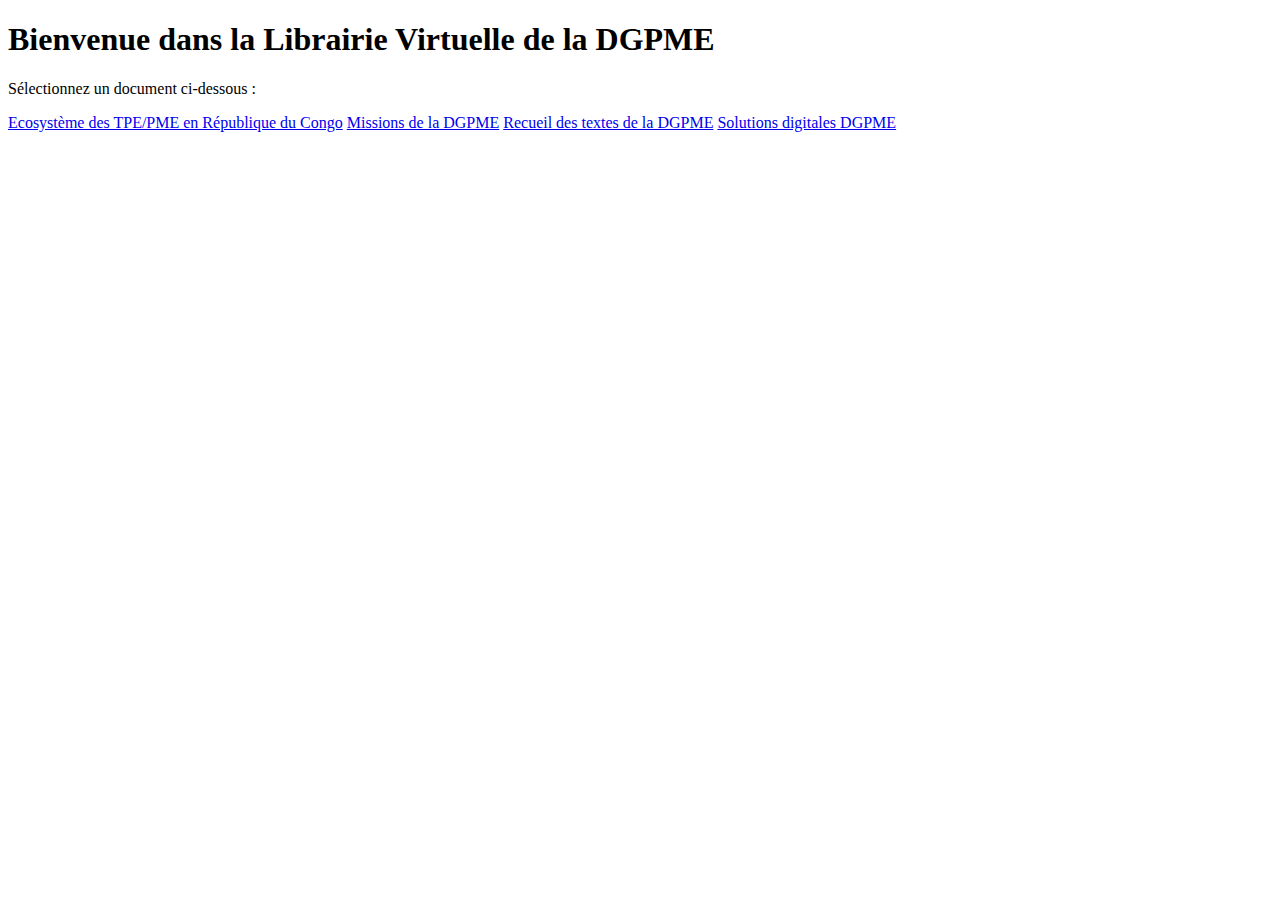
==== index.html @ fb0c1da9 "Create index.html" ====
<!DOCTYPE html>
<html lang="en">
<head>
    <meta charset="UTF-8">
    <meta name="viewport" content="width=device-width, initial-scale=1.0">
    <title>Librairie Virtuelle DGPME</title>
    <link rel="stylesheet" href="styles.css">
</head>
<body>
    <div class="container">
        <h1>Bienvenue dans la Librairie Virtuelle de la DGPME</h1>
        <p>Sélectionnez un document ci-dessous :</p>
        <div class="options">
            <a href="viewer.html?pdf=pdfs\brochure.pdf">Ecosystème des TPE/PME en République du Congo</a>
            <a href="viewer.html?pdf=pdfs\DPME 2.pdf">Missions de la DGPME</a>
            <a href="viewer.html?pdf=pdfs\livre deret-compressed.pdf">Recueil des textes de la DGPME</a>
            <a href="viewer.html?pdf=pdfs\projet dgpme.pdf">Solutions digitales DGPME</a>
        </div>
    </div>
</body>
</html>
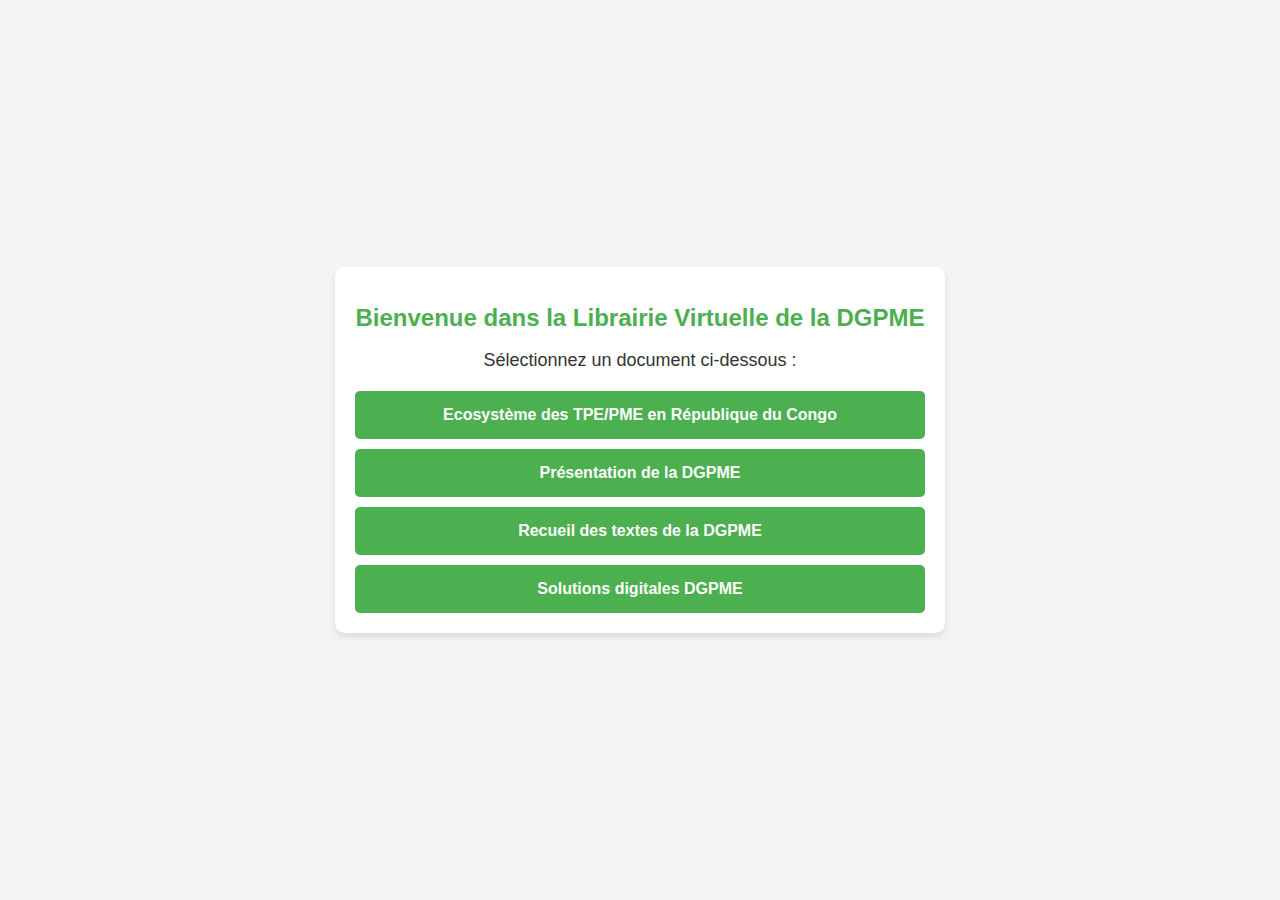
==== commit 50a54162: "first deployment" ====
--- a/index.html
+++ b/index.html
@@ -12,7 +12,7 @@
         <p>Sélectionnez un document ci-dessous :</p>
         <div class="options">
             <a href="viewer.html?pdf=pdfs\brochure.pdf">Ecosystème des TPE/PME en République du Congo</a>
-            <a href="viewer.html?pdf=pdfs\DPME 2.pdf">Missions de la DGPME</a>
+            <a href="viewer.html?pdf=pdfs\DPME 2.pdf">Présentation de la DGPME</a>
             <a href="viewer.html?pdf=pdfs\livre deret-compressed.pdf">Recueil des textes de la DGPME</a>
             <a href="viewer.html?pdf=pdfs\projet dgpme.pdf">Solutions digitales DGPME</a>
         </div>
--- a/styles.css
+++ b/styles.css
@@ -0,0 +1,67 @@
+/* Général */
+body {
+    font-family: Arial, sans-serif;
+    margin: 0;
+    padding: 0;
+    background-color: #f4f4f4;
+    display: flex;
+    justify-content: center;
+    align-items: center;
+    height: 100vh;
+    color: #333;
+}
+
+.container {
+    text-align: center;
+    padding: 20px;
+    background-color: #fff;
+    border-radius: 10px;
+    box-shadow: 0 4px 6px rgba(0, 0, 0, 0.1);
+}
+
+h1 {
+    font-size: 24px;
+    margin-bottom: 10px;
+    color: #4CAF50;
+}
+
+p {
+    font-size: 18px;
+    margin-bottom: 20px;
+}
+
+/* Options */
+.options {
+    display: grid;
+    grid-template-columns: 1fr;
+    gap: 10px;
+    animation: fadeIn 2s ease-in-out;
+}
+
+.options a {
+    display: block;
+    padding: 15px;
+    text-decoration: none;
+    background-color: #4CAF50;
+    color: white;
+    border-radius: 5px;
+    font-size: 16px;
+    font-weight: bold;
+    transition: background-color 0.3s ease;
+}
+
+.options a:hover {
+    background-color: #45a049;
+}
+
+/* Animation */
+@keyframes fadeIn {
+    from {
+        opacity: 0;
+        transform: translateY(-20px);
+    }
+    to {
+        opacity: 1;
+        transform: translateY(0);
+    }
+}
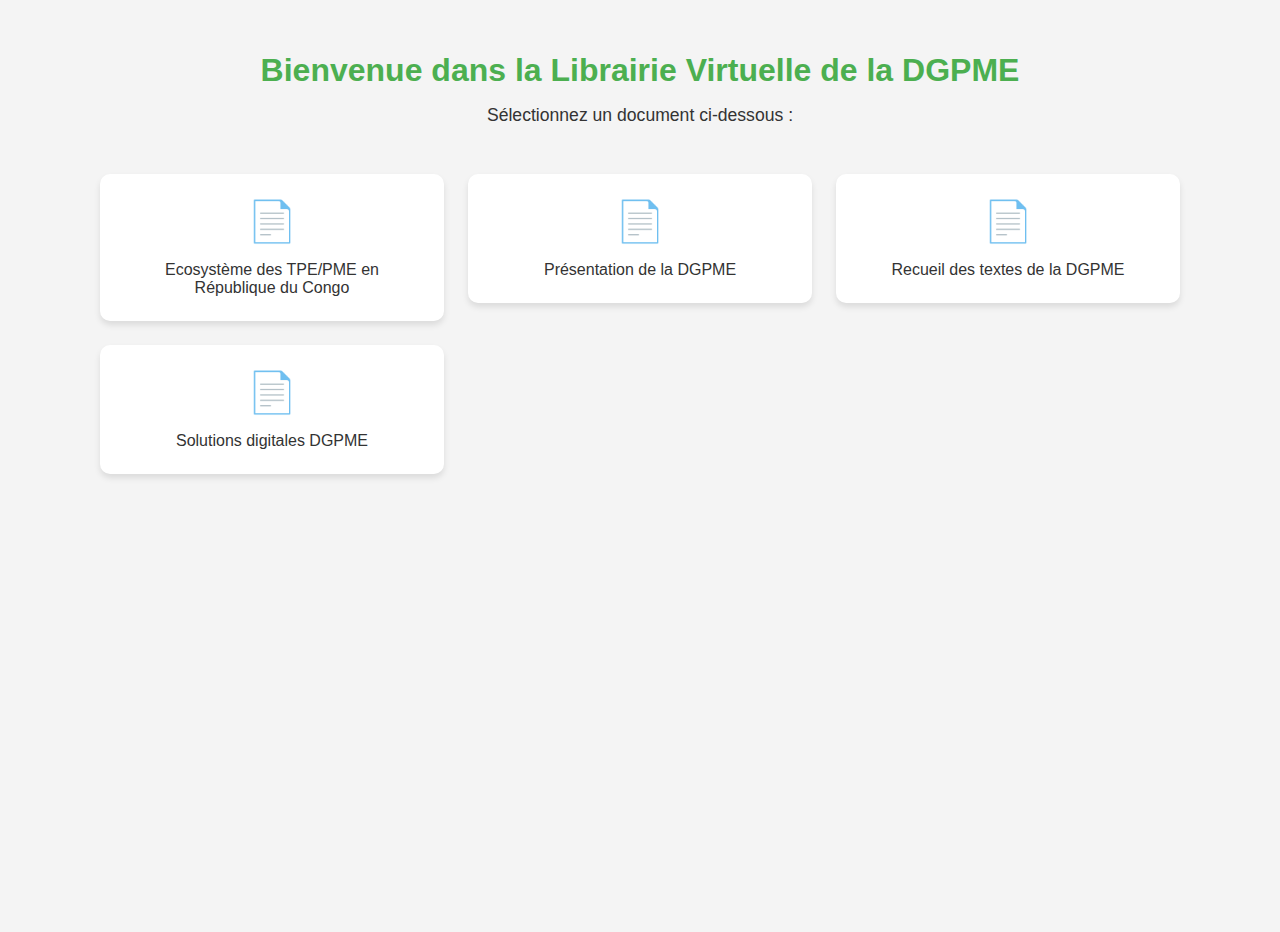
==== commit 392ae3b9: "viewer updates" ====
--- a/index.html
+++ b/index.html
@@ -1,5 +1,5 @@
 <!DOCTYPE html>
-<html lang="en">
+<html lang="fr">
 <head>
     <meta charset="UTF-8">
     <meta name="viewport" content="width=device-width, initial-scale=1.0">
@@ -11,11 +11,31 @@
         <h1>Bienvenue dans la Librairie Virtuelle de la DGPME</h1>
         <p>Sélectionnez un document ci-dessous :</p>
         <div class="options">
-            <a href="viewer.html?pdf=pdfs\brochure.pdf">Ecosystème des TPE/PME en République du Congo</a>
-            <a href="viewer.html?pdf=pdfs\DPME 2.pdf">Présentation de la DGPME</a>
-            <a href="viewer.html?pdf=pdfs\livre deret-compressed.pdf">Recueil des textes de la DGPME</a>
-            <a href="viewer.html?pdf=pdfs\projet dgpme.pdf">Solutions digitales DGPME</a>
+            <a href="viewer.html?pdf=pdfs/brochure.pdf" class="document-link">
+                <div class="document-card">
+                    <div class="document-icon">📄</div>
+                    <div class="document-title">Ecosystème des TPE/PME en République du Congo</div>
+                </div>
+            </a>
+            <a href="viewer.html?pdf=pdfs/DPME 2.pdf" class="document-link">
+                <div class="document-card">
+                    <div class="document-icon">📄</div>
+                    <div class="document-title">Présentation de la DGPME</div>
+                </div>
+            </a>
+            <a href="viewer.html?pdf=pdfs/livre deret-compressed.pdf" class="document-link">
+                <div class="document-card">
+                    <div class="document-icon">📄</div>
+                    <div class="document-title">Recueil des textes de la DGPME</div>
+                </div>
+            </a>
+            <a href="viewer.html?pdf=pdfs/projet dgpme.pdf" class="document-link">
+                <div class="document-card">
+                    <div class="document-icon">📄</div>
+                    <div class="document-title">Solutions digitales DGPME</div>
+                </div>
+            </a>
         </div>
     </div>
 </body>
-</html>
+</html>--- a/styles.css
+++ b/styles.css
@@ -1,57 +1,131 @@
-/* Général */
+/* Variables */
+:root {
+    --primary-color: #4CAF50;
+    --primary-hover: #45a049;
+    --text-color: #333;
+    --background-color: #f4f4f4;
+    --card-background: #fff;
+    --shadow-color: rgba(0, 0, 0, 0.1);
+}
+
+/* Reset et styles de base */
+* {
+    margin: 0;
+    padding: 0;
+    box-sizing: border-box;
+}
+
 body {
     font-family: Arial, sans-serif;
-    margin: 0;
-    padding: 0;
-    background-color: #f4f4f4;
-    display: flex;
-    justify-content: center;
-    align-items: center;
-    height: 100vh;
-    color: #333;
+    background-color: var(--background-color);
+    color: var(--text-color);
+    min-height: 100vh;
 }
 
+/* Container principal */
 .container {
-    text-align: center;
+    width: 90%;
+    max-width: 1200px;
+    margin: 2rem auto;
     padding: 20px;
-    background-color: #fff;
-    border-radius: 10px;
-    box-shadow: 0 4px 6px rgba(0, 0, 0, 0.1);
 }
 
+/* En-tête */
 h1 {
-    font-size: 24px;
-    margin-bottom: 10px;
-    color: #4CAF50;
+    font-size: 2rem;
+    color: var(--primary-color);
+    text-align: center;
+    margin-bottom: 1rem;
 }
 
 p {
-    font-size: 18px;
-    margin-bottom: 20px;
+    font-size: 1.1rem;
+    text-align: center;
+    margin-bottom: 2rem;
 }
 
-/* Options */
+/* Grille de documents */
 .options {
     display: grid;
-    grid-template-columns: 1fr;
-    gap: 10px;
-    animation: fadeIn 2s ease-in-out;
+    grid-template-columns: repeat(auto-fit, minmax(280px, 1fr));
+    gap: 1.5rem;
+    padding: 1rem;
 }
 
-.options a {
-    display: block;
-    padding: 15px;
+/* Cartes de documents */
+.document-link {
     text-decoration: none;
-    background-color: #4CAF50;
-    color: white;
-    border-radius: 5px;
-    font-size: 16px;
-    font-weight: bold;
-    transition: background-color 0.3s ease;
+    color: inherit;
 }
 
-.options a:hover {
-    background-color: #45a049;
+.document-card {
+    background-color: var(--card-background);
+    border-radius: 10px;
+    padding: 1.5rem;
+    box-shadow: 0 4px 6px var(--shadow-color);
+    transition: transform 0.3s ease, box-shadow 0.3s ease;
+    display: flex;
+    flex-direction: column;
+    align-items: center;
+    gap: 1rem;
+}
+
+.document-card:hover {
+    transform: translateY(-5px);
+    box-shadow: 0 6px 12px var(--shadow-color);
+}
+
+.document-icon {
+    font-size: 2.5rem;
+}
+
+.document-title {
+    font-size: 1rem;
+    text-align: center;
+    color: var(--text-color);
+    font-weight: 500;
+}
+
+/* Messages d'erreur */
+.error {
+    text-align: center;
+    padding: 2rem;
+    color: #d32f2f;
+    font-size: 1.2rem;
+}
+
+/* Responsive design */
+@media (max-width: 768px) {
+    .container {
+        width: 95%;
+        padding: 10px;
+        margin: 1rem auto;
+    }
+
+    h1 {
+        font-size: 1.5rem;
+    }
+
+    p {
+        font-size: 1rem;
+    }
+
+    .options {
+        grid-template-columns: 1fr;
+        gap: 1rem;
+    }
+
+    .document-card {
+        padding: 1rem;
+    }
+
+    .document-icon {
+        font-size: 2rem;
+    }
+
+    .document-title {
+        font-size: 0.9rem;
+    }
 }
 
 /* Animation */
@@ -65,3 +139,7 @@
         transform: translateY(0);
     }
 }
+
+.options {
+    animation: fadeIn 0.5s ease-out;
+}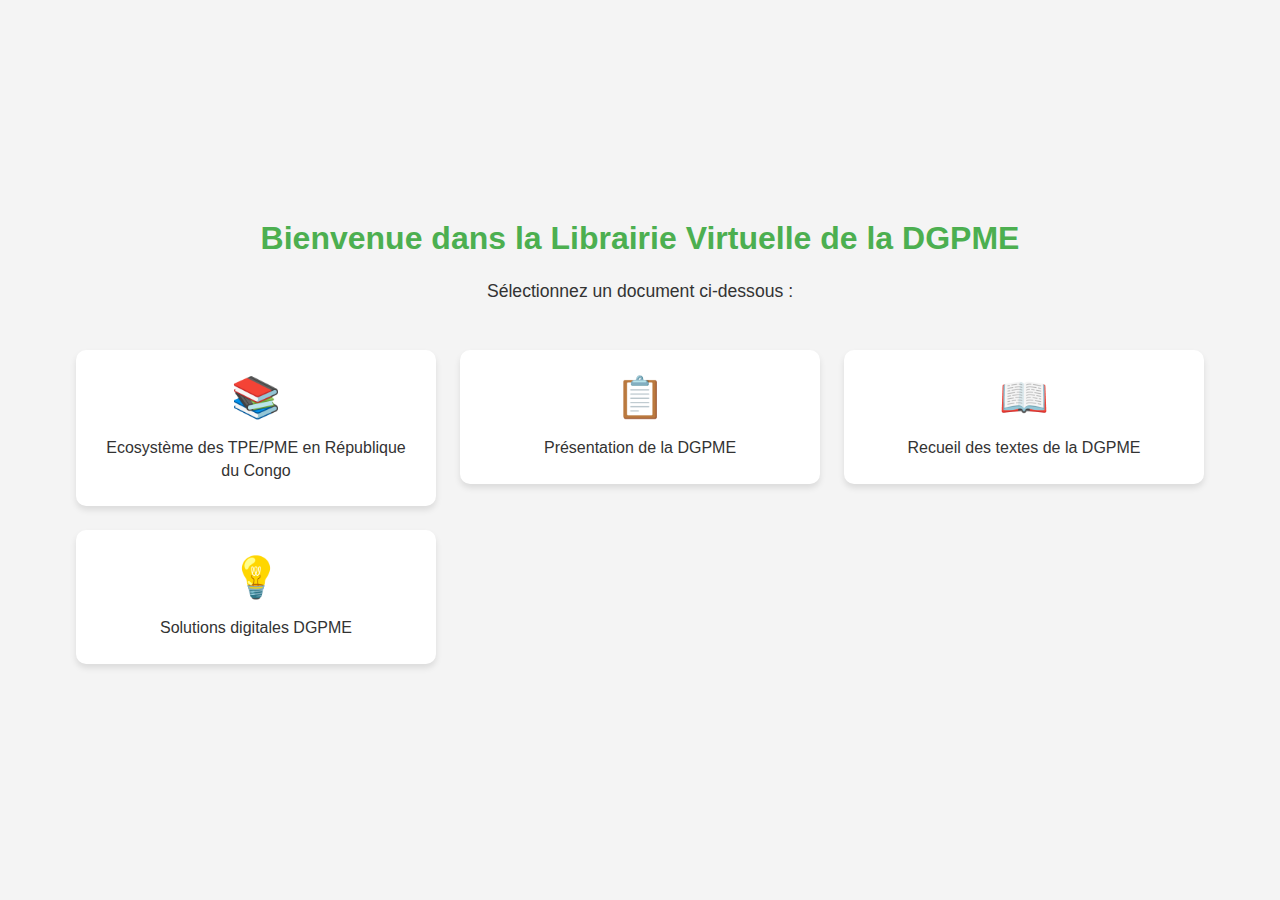
==== commit 3a6eb555: "updates code" ====
--- a/index.html
+++ b/index.html
@@ -11,27 +11,27 @@
         <h1>Bienvenue dans la Librairie Virtuelle de la DGPME</h1>
         <p>Sélectionnez un document ci-dessous :</p>
         <div class="options">
-            <a href="viewer.html?pdf=pdfs/brochure.pdf" class="document-link">
+            <a href="pdfs/brochure.pdf" class="document-link" target="_blank">
                 <div class="document-card">
-                    <div class="document-icon">📄</div>
+                    <div class="document-icon">📚</div>
                     <div class="document-title">Ecosystème des TPE/PME en République du Congo</div>
                 </div>
             </a>
-            <a href="viewer.html?pdf=pdfs/DPME 2.pdf" class="document-link">
+            <a href="pdfs/DPME 2.pdf" class="document-link" target="_blank">
                 <div class="document-card">
-                    <div class="document-icon">📄</div>
+                    <div class="document-icon">📋</div>
                     <div class="document-title">Présentation de la DGPME</div>
                 </div>
             </a>
-            <a href="viewer.html?pdf=pdfs/livre deret-compressed.pdf" class="document-link">
+            <a href="pdfs/livre deret-compressed.pdf" class="document-link" target="_blank">
                 <div class="document-card">
-                    <div class="document-icon">📄</div>
+                    <div class="document-icon">📖</div>
                     <div class="document-title">Recueil des textes de la DGPME</div>
                 </div>
             </a>
-            <a href="viewer.html?pdf=pdfs/projet dgpme.pdf" class="document-link">
+            <a href="pdfs/projet dgpme.pdf" class="document-link" target="_blank">
                 <div class="document-card">
-                    <div class="document-icon">📄</div>
+                    <div class="document-icon">💡</div>
                     <div class="document-title">Solutions digitales DGPME</div>
                 </div>
             </a>
--- a/styles.css
+++ b/styles.css
@@ -1,4 +1,3 @@
-/* Variables */
 :root {
     --primary-color: #4CAF50;
     --primary-hover: #45a049;
@@ -20,13 +19,17 @@
     background-color: var(--background-color);
     color: var(--text-color);
     min-height: 100vh;
+    display: flex;
+    justify-content: center;
+    align-items: center;
+    padding: 20px;
 }
 
 /* Container principal */
 .container {
-    width: 90%;
+    width: 100%;
     max-width: 1200px;
-    margin: 2rem auto;
+    margin: 0 auto;
     padding: 20px;
 }
 
@@ -35,13 +38,14 @@
     font-size: 2rem;
     color: var(--primary-color);
     text-align: center;
-    margin-bottom: 1rem;
+    margin-bottom: 1.5rem;
 }
 
 p {
     font-size: 1.1rem;
     text-align: center;
     margin-bottom: 2rem;
+    color: var(--text-color);
 }
 
 /* Grille de documents */
@@ -50,12 +54,14 @@
     grid-template-columns: repeat(auto-fit, minmax(280px, 1fr));
     gap: 1.5rem;
     padding: 1rem;
+    animation: fadeIn 0.5s ease-out;
 }
 
 /* Cartes de documents */
 .document-link {
     text-decoration: none;
     color: inherit;
+    display: block;
 }
 
 .document-card {
@@ -68,6 +74,7 @@
     flex-direction: column;
     align-items: center;
     gap: 1rem;
+    cursor: pointer;
 }
 
 .document-card:hover {
@@ -77,6 +84,12 @@
 
 .document-icon {
     font-size: 2.5rem;
+    color: var(--primary-color);
+    transition: transform 0.3s ease;
+}
+
+.document-card:hover .document-icon {
+    transform: scale(1.1);
 }
 
 .document-title {
@@ -84,51 +97,10 @@
     text-align: center;
     color: var(--text-color);
     font-weight: 500;
+    line-height: 1.4;
 }
 
-/* Messages d'erreur */
-.error {
-    text-align: center;
-    padding: 2rem;
-    color: #d32f2f;
-    font-size: 1.2rem;
-}
-
-/* Responsive design */
-@media (max-width: 768px) {
-    .container {
-        width: 95%;
-        padding: 10px;
-        margin: 1rem auto;
-    }
-
-    h1 {
-        font-size: 1.5rem;
-    }
-
-    p {
-        font-size: 1rem;
-    }
-
-    .options {
-        grid-template-columns: 1fr;
-        gap: 1rem;
-    }
-
-    .document-card {
-        padding: 1rem;
-    }
-
-    .document-icon {
-        font-size: 2rem;
-    }
-
-    .document-title {
-        font-size: 0.9rem;
-    }
-}
-
-/* Animation */
+/* Animation d'entrée */
 @keyframes fadeIn {
     from {
         opacity: 0;
@@ -140,6 +112,51 @@
     }
 }
 
-.options {
-    animation: fadeIn 0.5s ease-out;
+/* Styles PDF Viewer */
+#pdfViewer {
+    width: 100%;
+    height: 100vh;
+    border: none;
+}
+
+.error {
+    text-align: center;
+    padding: 20px;
+    color: #d32f2f;
+    font-family: Arial, sans-serif;
+}
+
+/* Media queries pour le responsive */
+@media (max-width: 768px) {
+    body {
+        padding: 10px;
+    }
+
+    .container {
+        padding: 10px;
+    }
+
+    h1 {
+        font-size: 1.5rem;
+        padding: 0 10px;
+    }
+
+    p {
+        font-size: 1rem;
+        padding: 0 10px;
+    }
+
+    .options {
+        grid-template-columns: 1fr;
+        gap: 1rem;
+        padding: 0.5rem;
+    }
+
+    .document-card {
+        padding: 1rem;
+    }
+
+    .document-icon {
+        font-size: 2rem;
+    }
 }